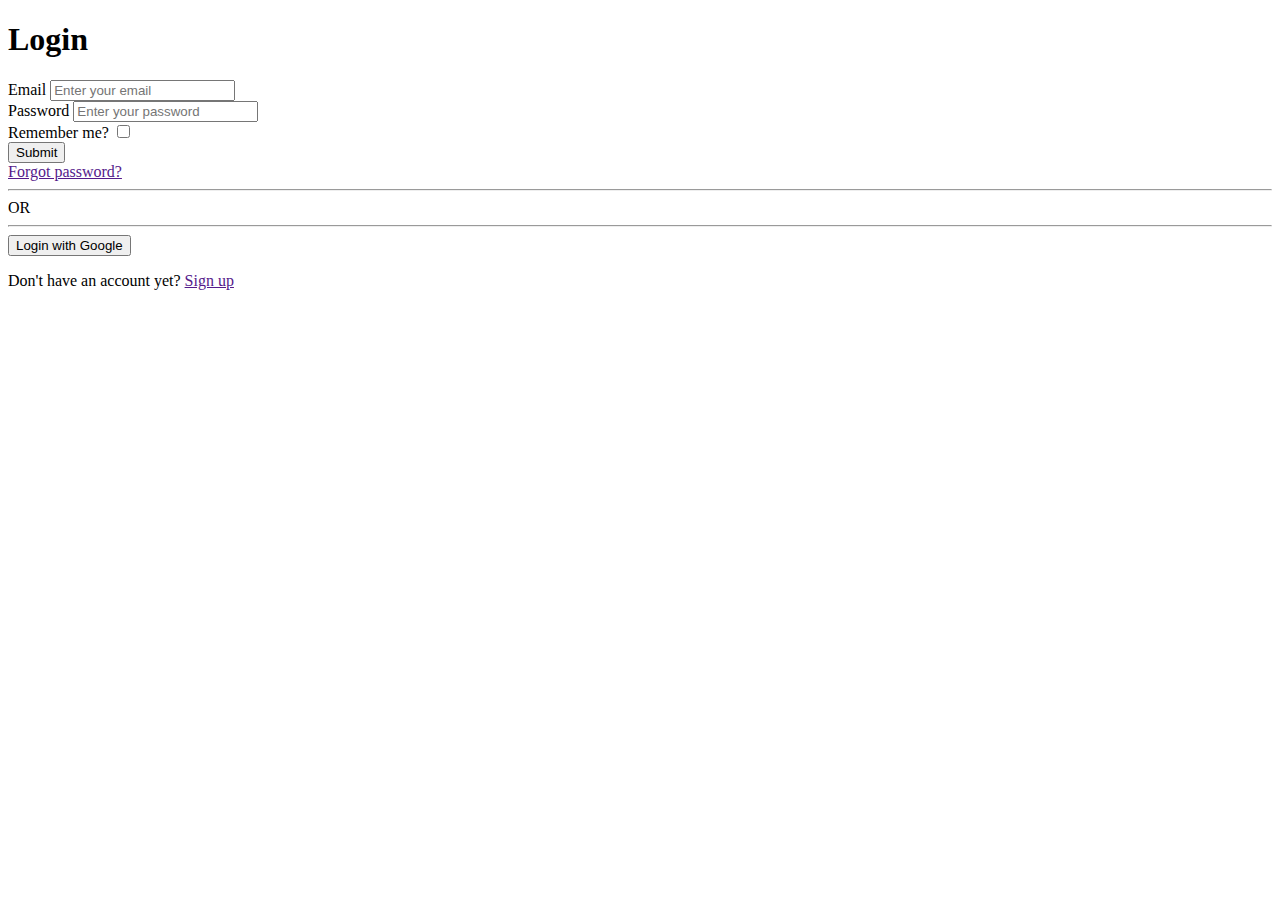
==== index.html @ dd3ef433 "Added more HTML" ====
<!DOCTYPE html>
<html lang="en">
<head>
    <meta charset="UTF-8">
    <meta name="viewport" content="width=device-width, initial-scale=1.0">
   <link rel="stylesheet" href="/css/style.css">
    <title>Login Page</title>
</head>
<body>
    <h1>Login</h1>
    <form action="">
        <label for="email">Email </label>
        
        <input type="text" name="email" placeholder="Enter your email" required class="email-input">
        <br>
        <label for="password">Password</label>
        <input type="password" name="password" placeholder="Enter your password" required class="password-input">
        <br>
        <label for="remember-me">Remember me?</label>
    <input type="checkbox" name="remember-me" id="">
    <br>
        <input type="submit" class="submit-button">
    </form>
   
    <div><a href="">Forgot password?</a> </div>
    <hr>OR <hr>
    <button>Login with Google</button>
    <p>Don't have an account yet? <a href="">Sign up</a></p>
</body>
</html>
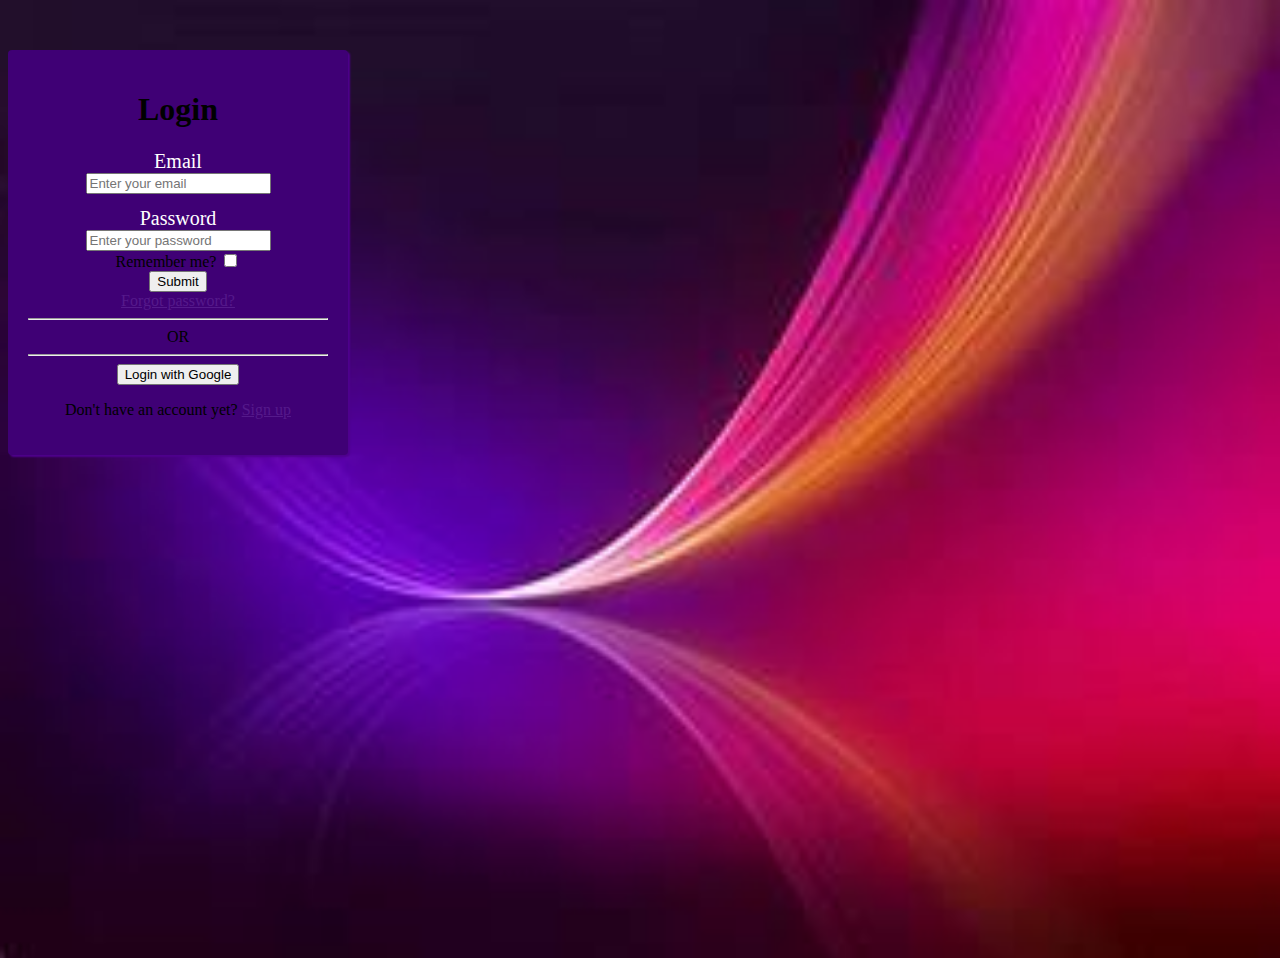
==== commit c23d43e9: "Added some HTML classes and CSS" ====
--- a/index.html
+++ b/index.html
@@ -7,13 +7,15 @@
     <title>Login Page</title>
 </head>
 <body>
+    <div class="container">
     <h1>Login</h1>
     <form action="">
-        <label for="email">Email </label>
-        
+        <label for="email" class="email-label">Email </label>
+        <br>
         <input type="text" name="email" placeholder="Enter your email" required class="email-input">
         <br>
-        <label for="password">Password</label>
+        <label for="password" class="password-label">Password</label>
+        <br>
         <input type="password" name="password" placeholder="Enter your password" required class="password-input">
         <br>
         <label for="remember-me">Remember me?</label>
@@ -26,5 +28,6 @@
     <hr>OR <hr>
     <button>Login with Google</button>
     <p>Don't have an account yet? <a href="">Sign up</a></p>
+    </div>
 </body>
 </html>--- a/css/style.css
+++ b/css/style.css
@@ -0,0 +1,29 @@
+body {
+    text-align: center;
+    height: 100vh;
+    background: url(/images/background.jpg);
+    background-size: cover;
+    background-repeat: no-repeat;
+    
+}
+.container {
+    text-align: center;
+    background-color: #3F0075;
+    padding: 20px;
+    margin-top: 50px;
+    max-width: 300px;
+   border-radius: 4px;
+   box-shadow: 2px 2px 2px #4F008E;
+}
+.email-label {
+font-size: 20px;
+color: #ffff;
+}
+.password-label {
+    font-size: 20px;
+    color: white;
+}
+
+.email-input {
+    margin-bottom: 13px;
+}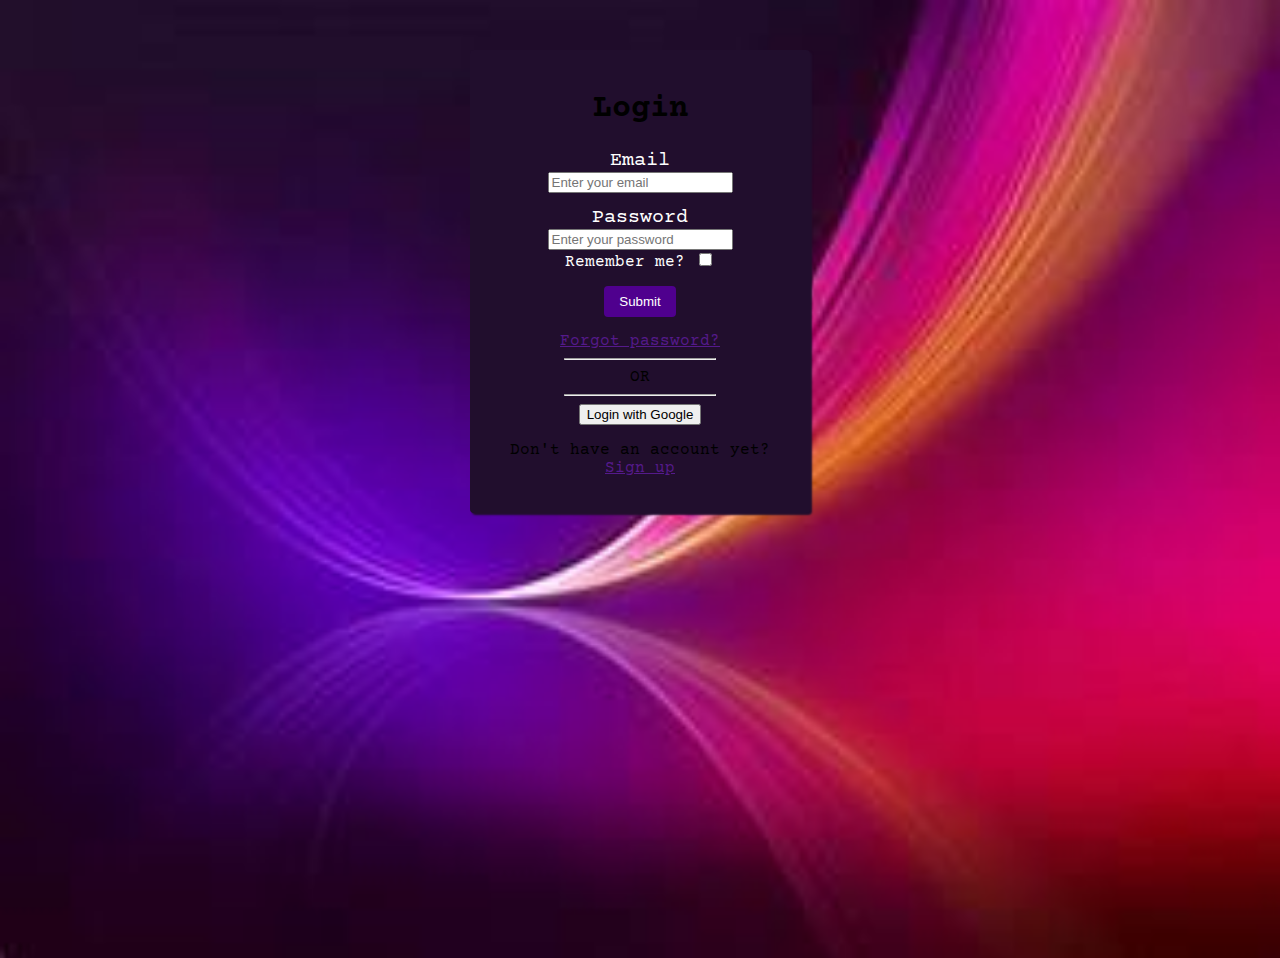
==== commit 400008e4: "Added Google font, HTML classes and more CSS" ====
--- a/index.html
+++ b/index.html
@@ -3,10 +3,13 @@
 <head>
     <meta charset="UTF-8">
     <meta name="viewport" content="width=device-width, initial-scale=1.0">
-   <link rel="stylesheet" href="/css/style.css">
+   <link rel="preconnect" href="https://fonts.googleapis.com">
+<link rel="preconnect" href="https://fonts.gstatic.com" crossorigin>
+<link href="https://fonts.googleapis.com/css2?family=Courier+Prime:ital,wght@0,400;0,700;1,400;1,700&family=Kode+Mono:wght@400..700&display=swap" rel="stylesheet">
+    <link rel="stylesheet" href="/css/style.css">
     <title>Login Page</title>
 </head>
-<body>
+<body class="courier-prime-regular">
     <div class="container">
     <h1>Login</h1>
     <form action="">
@@ -18,16 +21,16 @@
         <br>
         <input type="password" name="password" placeholder="Enter your password" required class="password-input">
         <br>
-        <label for="remember-me">Remember me?</label>
-    <input type="checkbox" name="remember-me" id="">
+        <label for="remember-me" id="remember">Remember me?</label>
+    <input type="checkbox" name="remember-me" >
     <br>
         <input type="submit" class="submit-button">
     </form>
    
-    <div><a href="">Forgot password?</a> </div>
+    <div><a href="" class="forgot-password">Forgot password?</a> </div>
     <hr>OR <hr>
-    <button>Login with Google</button>
-    <p>Don't have an account yet? <a href="">Sign up</a></p>
+    <button class="login-google">Login with Google</button>
+    <p>Don't have an account yet? <a href="" class="sign-up-link">Sign up</a></p>
     </div>
 </body>
 </html>--- a/css/style.css
+++ b/css/style.css
@@ -4,16 +4,26 @@
     background: url(/images/background.jpg);
     background-size: cover;
     background-repeat: no-repeat;
-    
+
+}
+hr {
+    max-width: 50%;
+}
+.courier-prime-regular {
+  font-family: "Courier Prime", monospace;
+  font-weight: 400;
+  font-style: normal;
 }
 .container {
     text-align: center;
-    background-color: #3F0075;
+    background-color: #210E2D;
     padding: 20px;
+     margin: auto;
     margin-top: 50px;
     max-width: 300px;
    border-radius: 4px;
-   box-shadow: 2px 2px 2px #4F008E;
+   box-shadow: 2px 2px 2px #210E2D;
+    
 }
 .email-label {
 font-size: 20px;
@@ -26,4 +36,16 @@
 
 .email-input {
     margin-bottom: 13px;
+}
+#remember {
+    color: #ffff;
+    
+}
+.submit-button {
+padding: 8px 15px;
+margin: 15px;
+background-color: #4F008E;
+border-width: 0;
+border-radius: 4px;
+color: #ffff;
 }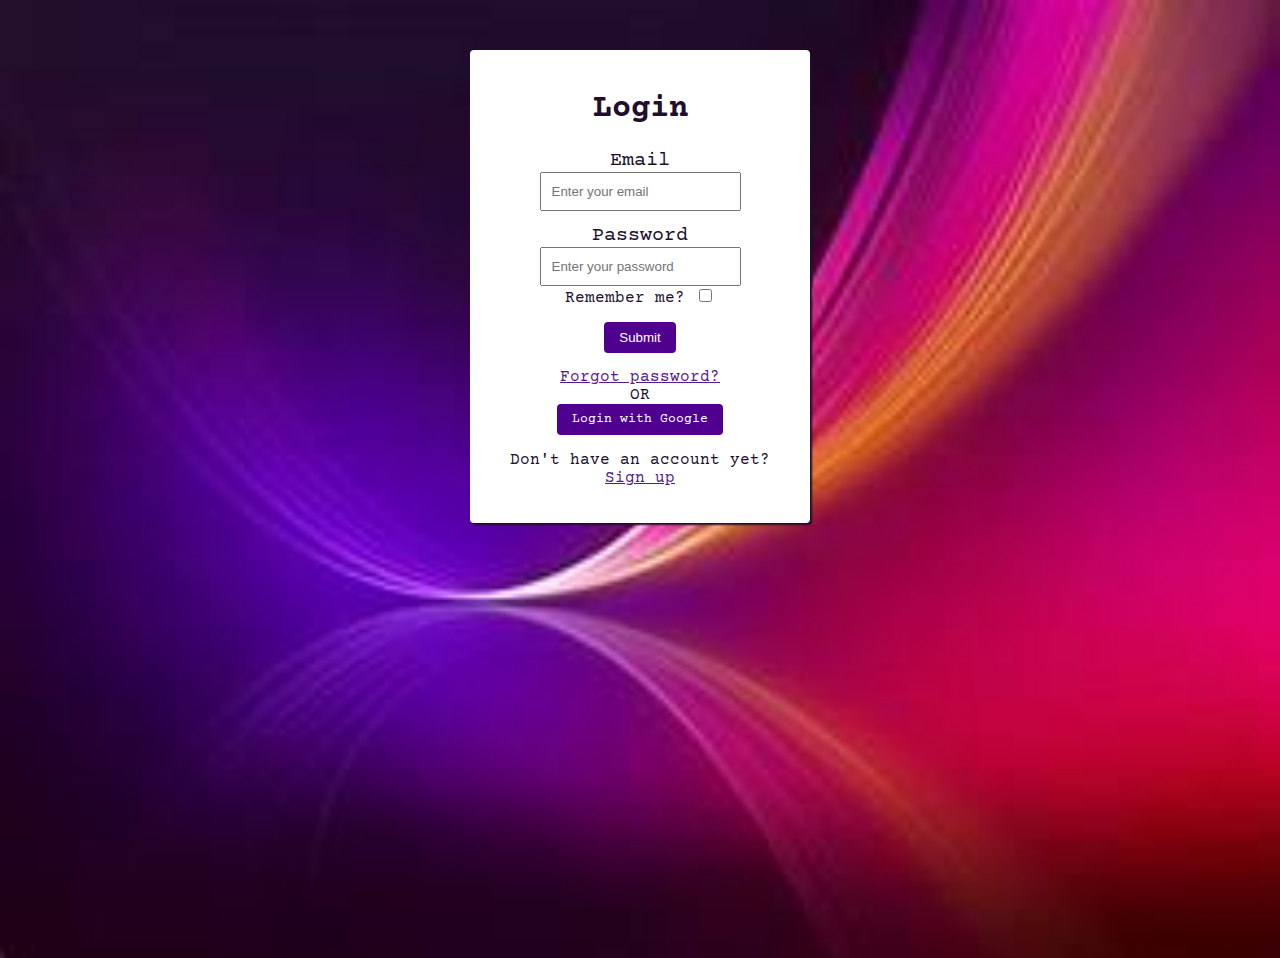
==== commit 2187f370: "Added more CSS and a new page" ====
--- a/index.html
+++ b/index.html
@@ -28,9 +28,9 @@
     </form>
    
     <div><a href="" class="forgot-password">Forgot password?</a> </div>
-    <hr>OR <hr>
+    <div class="alternative">OR</div>
     <button class="login-google">Login with Google</button>
-    <p>Don't have an account yet? <a href="" class="sign-up-link">Sign up</a></p>
+    <p class="no-account">Don't have an account yet? <a href="" class="sign-up-link">Sign up</a></p>
     </div>
 </body>
 </html>--- a/css/style.css
+++ b/css/style.css
@@ -6,8 +6,13 @@
     background-repeat: no-repeat;
 
 }
+h1 {
+    color: #210E2D;
+}
 hr {
     max-width: 50%;
+    color: #210E2D;
+    display: inline;
 }
 .courier-prime-regular {
   font-family: "Courier Prime", monospace;
@@ -16,7 +21,7 @@
 }
 .container {
     text-align: center;
-    background-color: #210E2D;
+    background-color: white;
     padding: 20px;
      margin: auto;
     margin-top: 50px;
@@ -27,18 +32,22 @@
 }
 .email-label {
 font-size: 20px;
-color: #ffff;
+color: #210E2D;
 }
 .password-label {
     font-size: 20px;
-    color: white;
+    color: #210E2D;
 }
 
 .email-input {
     margin-bottom: 13px;
+    padding: 10px 10px;
+}
+.password-input {
+    padding: 10px 10px;
 }
 #remember {
-    color: #ffff;
+    color: #210E2D;
     
 }
 .submit-button {
@@ -48,4 +57,19 @@
 border-width: 0;
 border-radius: 4px;
 color: #ffff;
+}
+.alternative {
+    color: #210E2D;
+}
+.login-google {
+    background-color: #4F008E;
+    border-width: 0;
+    padding: 8px 15px;
+    color: #ffff;
+    border-radius: 4px;
+    font-family: "Courier Prime", monospace;
+
+}
+.no-account {
+    color: #210E2D;
 }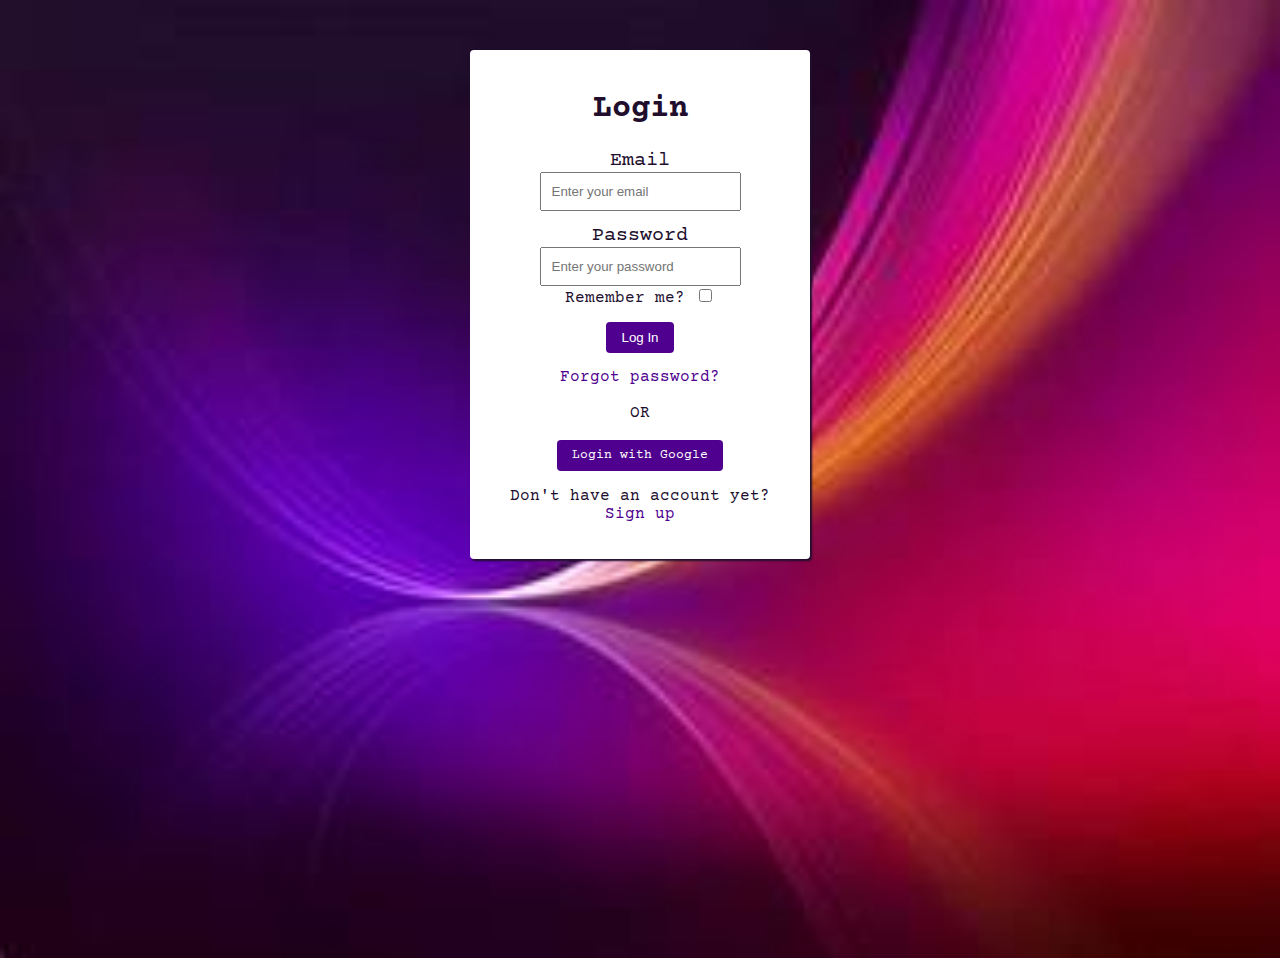
==== commit 1a773820: "Added HTML to sign up form" ====
--- a/index.html
+++ b/index.html
@@ -15,7 +15,7 @@
     <form action="">
         <label for="email" class="email-label">Email </label>
         <br>
-        <input type="text" name="email" placeholder="Enter your email" required class="email-input">
+        <input type="email" name="email" placeholder="Enter your email" required class="email-input">
         <br>
         <label for="password" class="password-label">Password</label>
         <br>
@@ -24,13 +24,13 @@
         <label for="remember-me" id="remember">Remember me?</label>
     <input type="checkbox" name="remember-me" >
     <br>
-        <input type="submit" class="submit-button">
+        <input type="submit" value="Log In" class="submit-button">
     </form>
    
     <div><a href="" class="forgot-password">Forgot password?</a> </div>
     <div class="alternative">OR</div>
     <button class="login-google">Login with Google</button>
-    <p class="no-account">Don't have an account yet? <a href="" class="sign-up-link">Sign up</a></p>
+    <p class="no-account">Don't have an account yet? <a href="/sign-up.html" class="sign-up-link">Sign up</a></p>
     </div>
 </body>
 </html>--- a/css/style.css
+++ b/css/style.css
@@ -60,6 +60,7 @@
 }
 .alternative {
     color: #210E2D;
+    margin-top: 18px;
 }
 .login-google {
     background-color: #4F008E;
@@ -68,8 +69,16 @@
     color: #ffff;
     border-radius: 4px;
     font-family: "Courier Prime", monospace;
-
+    margin-top: 18px;
 }
 .no-account {
     color: #210E2D;
+}
+.forgot-password {
+    text-decoration: none;
+    color: #4F008E;
+}
+.sign-up-link {
+    text-decoration: none;
+    color: #4F008E;
 }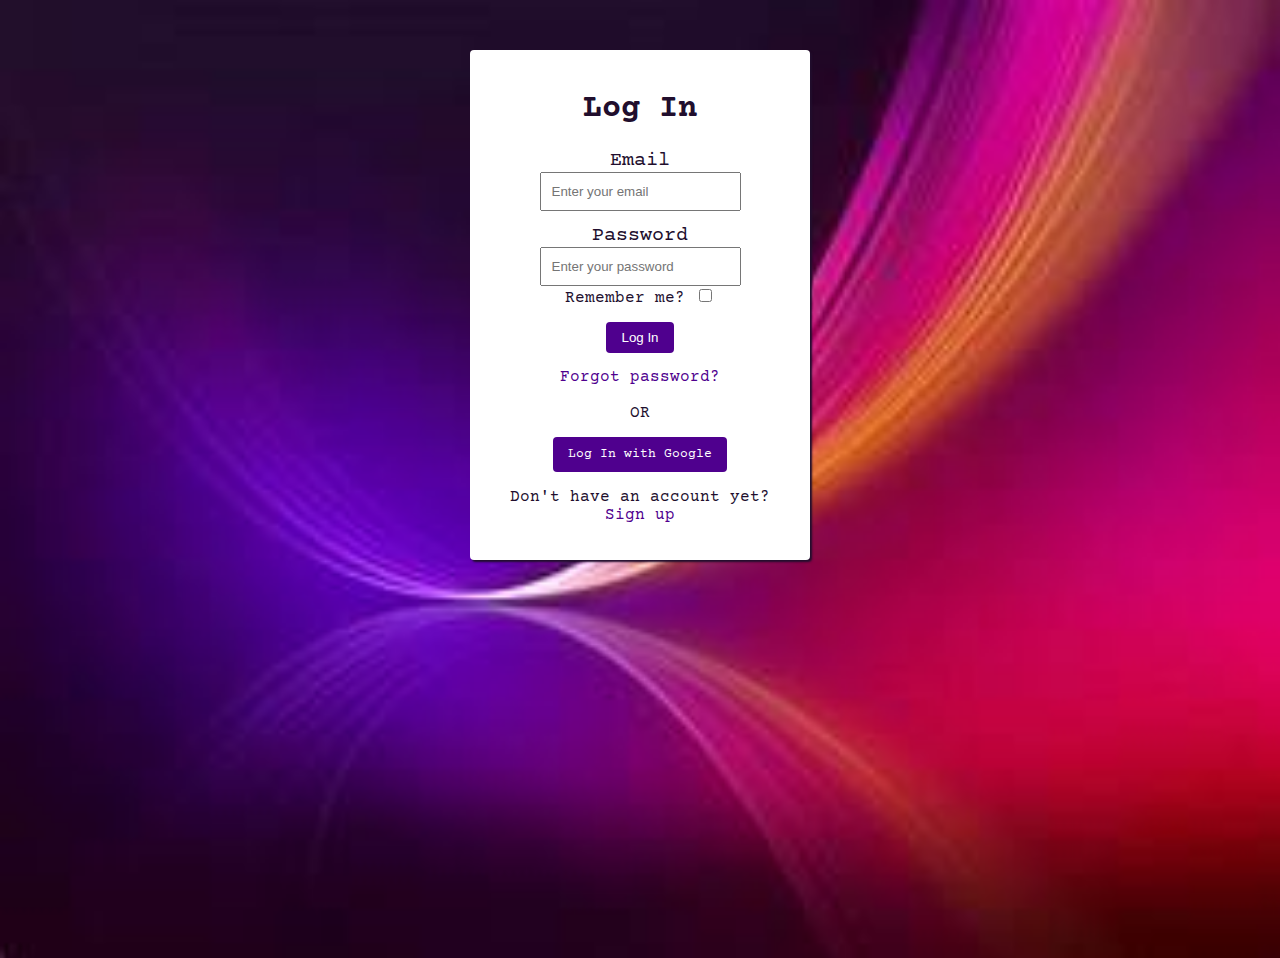
==== commit 305d389a: "Added more HTML classes and more CSS" ====
--- a/index.html
+++ b/index.html
@@ -11,7 +11,7 @@
 </head>
 <body class="courier-prime-regular">
     <div class="container">
-    <h1>Login</h1>
+    <h1>Log In</h1>
     <form action="">
         <label for="email" class="email-label">Email </label>
         <br>
@@ -29,7 +29,7 @@
    
     <div><a href="" class="forgot-password">Forgot password?</a> </div>
     <div class="alternative">OR</div>
-    <button class="login-google">Login with Google</button>
+    <button class="login-google">Log In with Google</button>
     <p class="no-account">Don't have an account yet? <a href="/sign-up.html" class="sign-up-link">Sign up</a></p>
     </div>
 </body>
--- a/css/style.css
+++ b/css/style.css
@@ -30,24 +30,21 @@
    box-shadow: 2px 2px 2px #210E2D;
     
 }
-.email-label {
+.email-label, .password-label {
 font-size: 20px;
 color: #210E2D;
-}
-.password-label {
-    font-size: 20px;
-    color: #210E2D;
 }
 
 .email-input {
     margin-bottom: 13px;
-    padding: 10px 10px;
+    padding: 10px;
 }
 .password-input {
-    padding: 10px 10px;
+    padding: 10px;
 }
-#remember {
+#remember, .no-account {
     color: #210E2D;
+    
     
 }
 .submit-button {
@@ -65,20 +62,65 @@
 .login-google {
     background-color: #4F008E;
     border-width: 0;
-    padding: 8px 15px;
+    padding: 10px 15px;
     color: #ffff;
     border-radius: 4px;
     font-family: "Courier Prime", monospace;
-    margin-top: 18px;
+    margin-top: 15px;
 }
-.no-account {
-    color: #210E2D;
-}
+
 .forgot-password {
     text-decoration: none;
     color: #4F008E;
 }
+.forgot-password:hover {
+    text-decoration: underline;
+}
 .sign-up-link {
     text-decoration: none;
     color: #4F008E;
+}
+.sign-up-link:hover {
+    text-decoration: underline;
+}
+.first-name-label{
+ font-size: 20px;
+    color: #210E2D;
+}
+.last-name-label{
+     font-size: 20px;
+    color: #210E2D;
+}
+.first-name-input, .last-name-input, #create-password-input {
+padding: 10px;
+margin-bottom: 15px;
+}
+
+
+.create-password-label{
+    font-size: 20px;
+    color: #210E2D;
+}
+
+.confirm-password-label{
+    font-size: 20px;
+    color: #210E2D;
+    
+}
+#confirm-password-input{
+    padding: 10px;
+}
+#sign-up-button {
+    margin-top: 20px;
+    padding: 10px 12px;
+    background-color: #4F008E;
+    color: #ffff;
+    border-width: 0;
+    border-radius: 4px;
+}
+.login-link {
+    text-decoration: none;
+}
+.login-link:hover {
+    text-decoration: underline;
 }